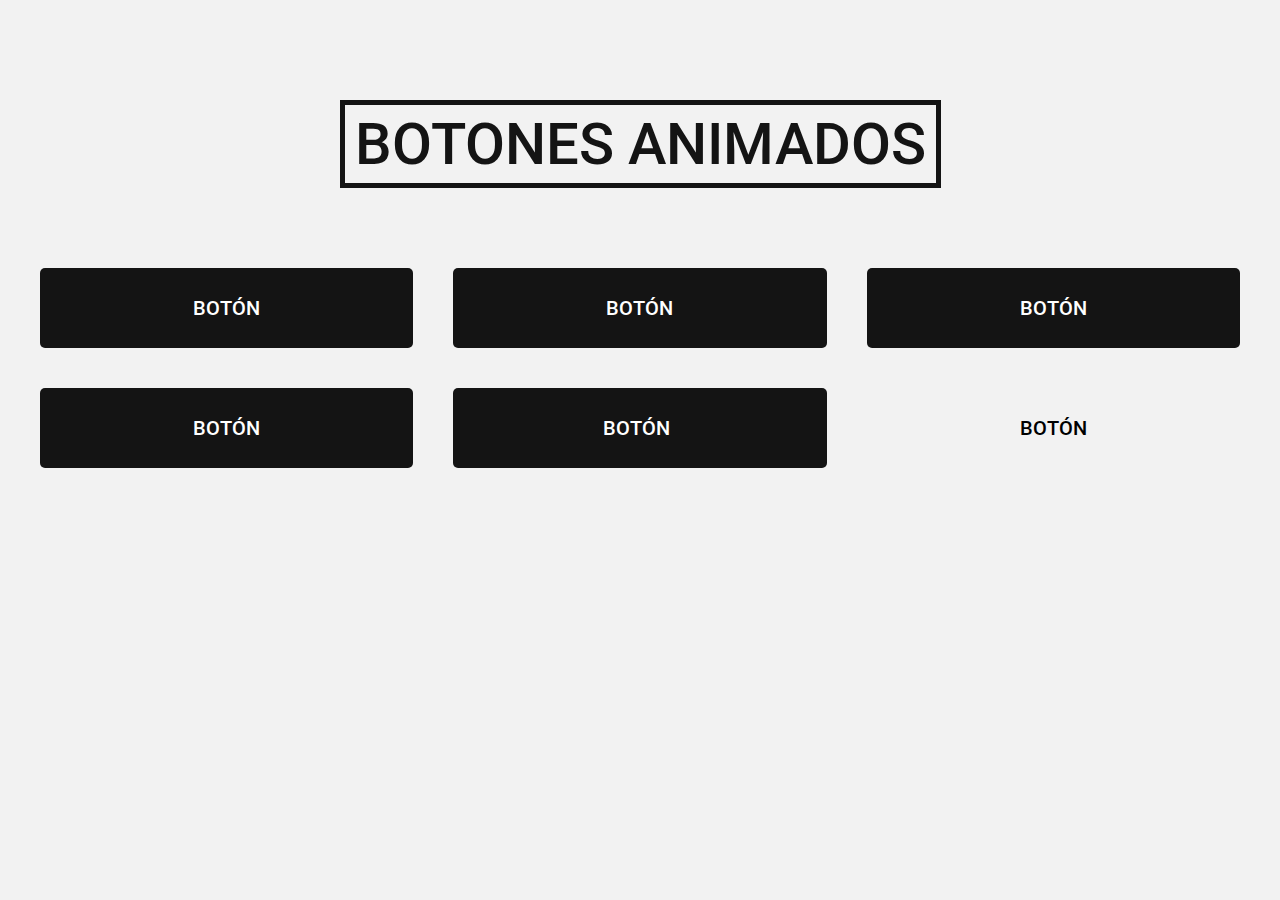
==== index.html @ 69ad76ea "terminado e incompleto" ====
<!DOCTYPE html>
<html lang="en">
<head>
	<meta charset="UTF-8">
	<meta http-equiv="X-UA-Compatible" content="IE=edge">
	<meta name="viewport" content="width=device-width, initial-scale=1.0">
	<link rel="stylesheet" href="estilos.css">
	<link rel="preconnect" href="https://fonts.googleapis.com">
	<link rel="preconnect" href="https://fonts.gstatic.com" crossorigin>
	<link href="https://fonts.googleapis.com/css2?family=Roboto:wght@400;500&display=swap" rel="stylesheet"> 
	
	<!-- Estilos de los botones -->
	<link rel="stylesheet" href="uno.css">
	<link rel="stylesheet" href="dos.css">
	<link rel="stylesheet" href="tres.css">
	<link rel="stylesheet" href="cuatro.css">
	<link rel="stylesheet" href="cinco.css">
	<link rel="stylesheet" href="seis.css">
	<title>Botones Animados con CSS</title>
</head>
<body>
	<div class="contenedor">
		<h1>Botones Animados</h1>

		<div class="contenedor-botones">
			<button class="boton uno"><span>Botón</span></button>
			<button class="boton dos"><span>Botón</span></button>
			<button class="boton tres"><span>Botón</span></button>
			<button class="boton cuatro"><span>Botón</span></button>
			<button class="boton cinco">
				<div class="icono">
					<svg xmlns="http://www.w3.org/2000/svg" width="16" height="16" fill="currentColor" class="bi bi-arrow-right-short" viewBox="0 0 16 16">
						<path fill-rule="evenodd" d="M4 8a.5.5 0 0 1 .5-.5h5.793L8.146 5.354a.5.5 0 1 1 .708-.708l3 3a.5.5 0 0 1 0 .708l-3 3a.5.5 0 0 1-.708-.708L10.293 8.5H4.5A.5.5 0 0 1 4 8z"/>
					</svg>
				</div>
				<span>Botón</span>
			</button>
			<button class="boton seis">
				<span>Botón</span>
				<svg>
					<rect x="0" y="0" fill="none"></rect>
				</svg>
			</button>
		</div>
	</div>
</body>
</html>
---- estilos.css ----
* {
	margin: 0;
	padding: 0;
	box-sizing: border-box;
}

body {
	background: #f2f2f2;
	font-family: 'Roboto', sans-serif;
	min-height: 100vh;
}

.contenedor {
	width: 1200px;
	margin: auto;
	padding: 100px 0;
	display: flex;
	flex-direction: column;
	align-items: center;
	justify-content: center;
}

h1 {
	font-size: 58px;
	font-weight: 500;
	text-align: center;
	margin-bottom: 80px;
	text-transform: uppercase;
	color: #141414;
	border: 5px solid #141414;
	padding: 5px 10px;
	display: inline-block;
}

.contenedor-botones {
	width: 100%;
	display: grid;
	grid-template-columns: repeat(3, 1fr);
	gap: 40px;
}

.boton {
	display: inline-flex;
	align-items: center;
	justify-content: center;
	width: 100%;
	height: 80px;
	background: #141414;
	color: #fff;
	font-family: 'Roboto', sans-serif;
	font-size: 20px;
	font-weight: 500;
	border: none;
	cursor: pointer;
	text-transform: uppercase;
	transition: .3s ease all;
	border-radius: 5px;
	position: relative;
	overflow: hidden;
}

.boton span {
	position: relative;
	z-index: 2;
	transition: .3s ease all;
}
---- uno.css ----
.boton.uno::after {
	content: "";
	width: 100%;
	height: 100%;
	background: #c4b107;
	position: absolute;
	z-index: 1;
	top: -80px;
	left: 0;
	transition: .3s ease-in-out all;
}

.boton.uno:hover::after {
	top: 0;
}
---- dos.css ----
.boton.dos::after {
	content: "";
	width: 100%;
	position: absolute;
	z-index: 1;
	top: 0;
	left: calc(-100% - 80px);
	border-bottom: 80px solid #286cff;
	border-right: 80px solid transparent;
	transition: .4s ease-in-out all;
}

.boton.dos:hover::after {
	left: 0;
}
---- tres.css ----
.boton.tres::after {
	content: "";
	width: 100%;
	height: 300px;
	background: #18a362;
	position: absolute;
	z-index: 1;
	top: -300px;
	left: 0;
	transition: .4s ease-in-out all;
	border-radius: 0px 0px 300px 300px;
}

.boton.tres:hover::after {
	top: 0;
}
---- cuatro.css ----
.boton.cuatro::after {
	content: "";
	width: 1px;
	height: 1px;
	background: none;
	position: absolute;
	z-index: 1;
	top: 50%;
	left: 50%;
	transition: .3s ease-in-out all;
	border-radius: 100px;
	transform-origin: center;
}

.boton.cuatro:hover::after {
	transform: scale(400);
	background: #cc1010;
}

.boton.cuatro:hover {
	/* background: #960909; */
}
---- cinco.css ----
.boton.cinco span {
	transition: .4s ease-in-out all;
	position: absolute;
	left: 40%;
}

.boton.cinco .icono {
	display: flex;
	align-items: center;
	position: absolute;
	z-index: 2;
	left: -40px;
	transition: .3s ease-in-out all;
	opacity: 0;
}

.boton.cinco svg {
	color: #fff;
	width: 35px;
	height: 35px;
}

.boton.cinco:hover {
	background: #2f9b05;
}

.boton.cinco:hover .icono {
	left: calc(100% - 50px);
	opacity: 1;
}

.boton.cinco:hover span {
	left: 20px;
}
---- seis.css ----
.boton.seis {
	background: none;
	color: #000;
}

.boton.seis svg {
	width: 100%;
	height: 100%;
	position: absolute;
	top: 0;
	left: 0;
	fill: none;
}

.boton.seis rect {
	width: 100%;
	height: 100%;
	stroke: #000;
	stroke-width: 10px;
	stroke-dasharray: 1000;
	stroke-dashoffset: 1000;
	transition: .6s ease all;
}

.boton.seis:hover rect {
	stroke-dashoffset: 0;
}
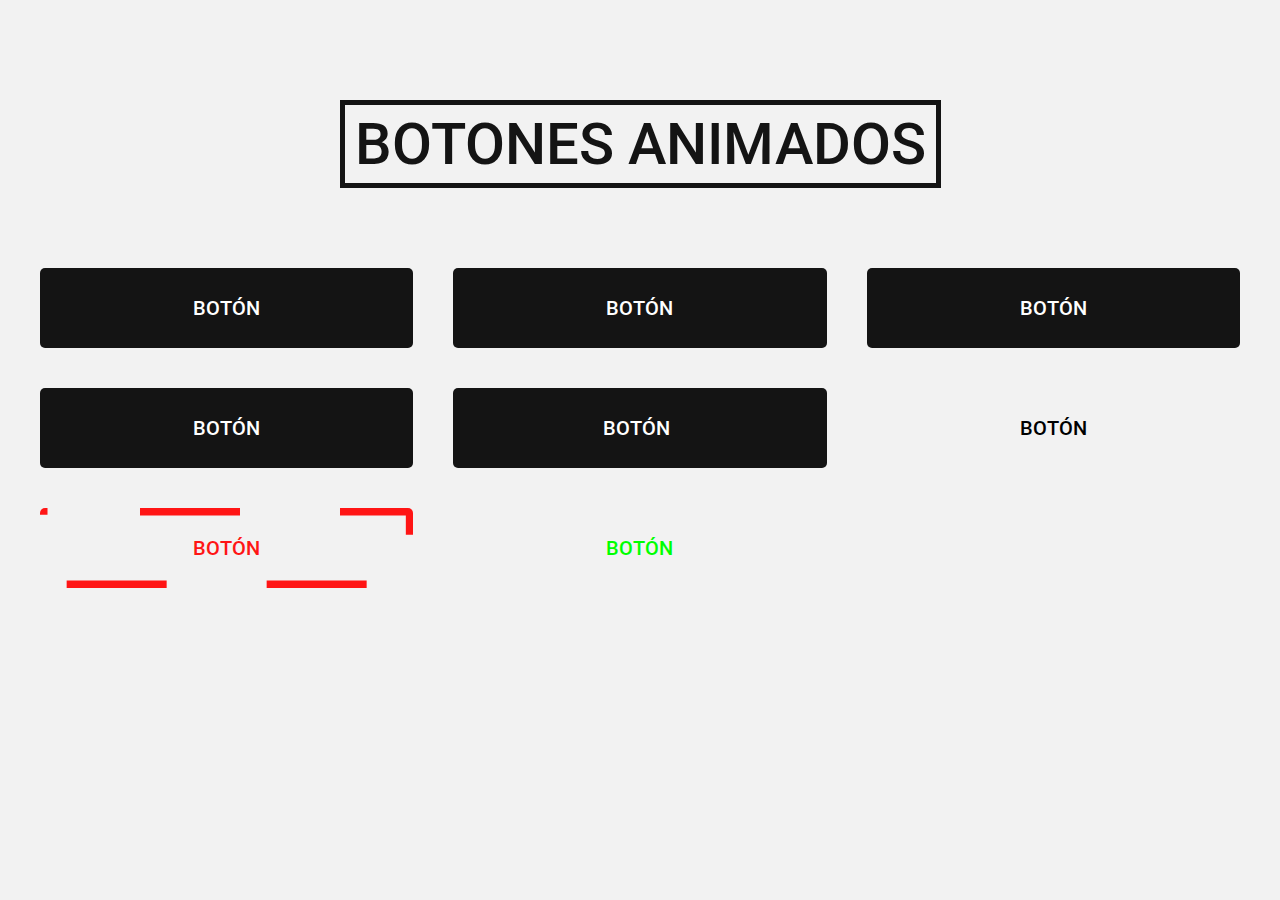
==== commit a1145cbd: "ocho botones" ====
--- a/index.html
+++ b/index.html
@@ -16,6 +16,8 @@
 	<link rel="stylesheet" href="cuatro.css">
 	<link rel="stylesheet" href="cinco.css">
 	<link rel="stylesheet" href="seis.css">
+	<link rel="stylesheet" href="siete.css">
+	<link rel="stylesheet" href="ocho.css">
 	<title>Botones Animados con CSS</title>
 </head>
 <body>
@@ -41,6 +43,18 @@
 					<rect x="0" y="0" fill="none"></rect>
 				</svg>
 			</button>
+			<button class="boton siete">
+				<span>Botón</span>
+				<svg>
+					<rect x="0" y="0" fill="none"></rect>
+				</svg>
+			</button>
+			<button class="boton ocho">
+				<span>Botón</span>
+				<svg>
+					<rect x="0" y="0" fill="none"></rect>
+				</svg>
+			</button>
 		</div>
 	</div>
 </body>
--- a/siete.css
+++ b/siete.css
@@ -0,0 +1,27 @@
+.boton.siete {
+  background: none;
+  color: #ff1515;
+}
+
+.boton.siete svg {
+  width: 100%;
+  height: 100%;
+  position: absolute;
+  top: 0;
+  left: 0;
+  fill: #ff1515;
+}
+
+.boton.siete rect {
+  width: 100%;
+  height: 100%;
+  stroke: #ff1515;
+  stroke-width: 15px;
+  stroke-dasharray: 100;
+  stroke-dashoffset: 100;
+  transition: stroke-dashoffset 1s;
+}
+
+.boton.siete:hover rect {
+  stroke-dashoffset: -1000;
+}/*# sourceMappingURL=siete.css.map */--- a/ocho.css
+++ b/ocho.css
@@ -0,0 +1,27 @@
+.boton.ocho {
+  background: none;
+  color: #00ff00;
+}
+
+.boton.ocho svg {
+  width: 100%;
+  height: 100%;
+  position: absolute;
+  top: 0;
+  left: 0;
+  fill: #00ff00;
+}
+
+.boton.ocho rect {
+  width: 100%;
+  height: 100%;
+  stroke: #00ff00;
+  stroke-width: 15px;
+  stroke-dasharray: 1000;
+  stroke-dashoffset: 1000;
+  transition: stroke-dashoffset 1s;
+}
+
+.boton.ocho:hover rect {
+  stroke-dashoffset: 10;
+}/*# sourceMappingURL=ocho.css.map */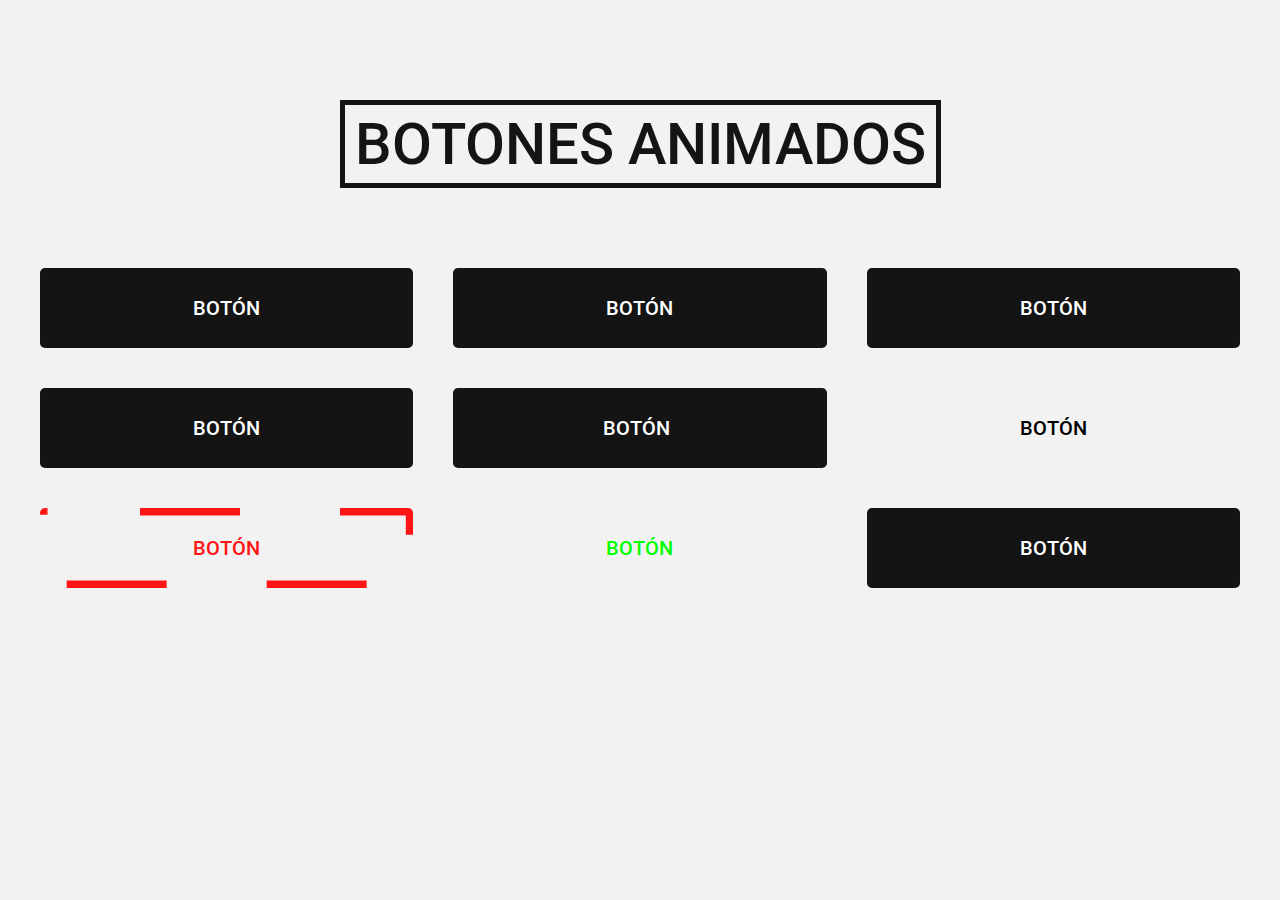
==== commit 1ad28013: "terminado" ====
--- a/index.html
+++ b/index.html
@@ -18,6 +18,7 @@
 	<link rel="stylesheet" href="seis.css">
 	<link rel="stylesheet" href="siete.css">
 	<link rel="stylesheet" href="ocho.css">
+	<link rel="stylesheet" href="nueve.css">
 	<title>Botones Animados con CSS</title>
 </head>
 <body>
@@ -55,6 +56,7 @@
 					<rect x="0" y="0" fill="none"></rect>
 				</svg>
 			</button>
+			<button class="boton nueve">Botón</button>
 		</div>
 	</div>
 </body>
--- a/ocho.css
+++ b/ocho.css
@@ -20,8 +20,14 @@
   stroke-dasharray: 1000;
   stroke-dashoffset: 1000;
   transition: stroke-dashoffset 1s;
+  box-shadow: 1px 1px 10px #00ff00;
 }
 
 .boton.ocho:hover rect {
-  stroke-dashoffset: 10;
+  stroke-dashoffset: 0;
+}
+
+.boton.ocho:hover {
+  background-color: #3f7fff;
+  color: red;
 }/*# sourceMappingURL=ocho.css.map */--- a/nueve.css
+++ b/nueve.css
@@ -0,0 +1,17 @@
+.boton.nueve::after {
+  content: "";
+  background: rgba(0, 102, 254, 0.3294117647);
+  position: absolute;
+  z-index: 1;
+  width: 100%;
+  height: 300px;
+  top: 300px;
+  left: 0;
+  border-radius: 0 0 300px 300px;
+  transition: 0.6s ease-in-out all;
+  filter: blur(10px);
+}
+
+.boton.nueve:hover::after {
+  top: 0;
+}/*# sourceMappingURL=nueve.css.map */